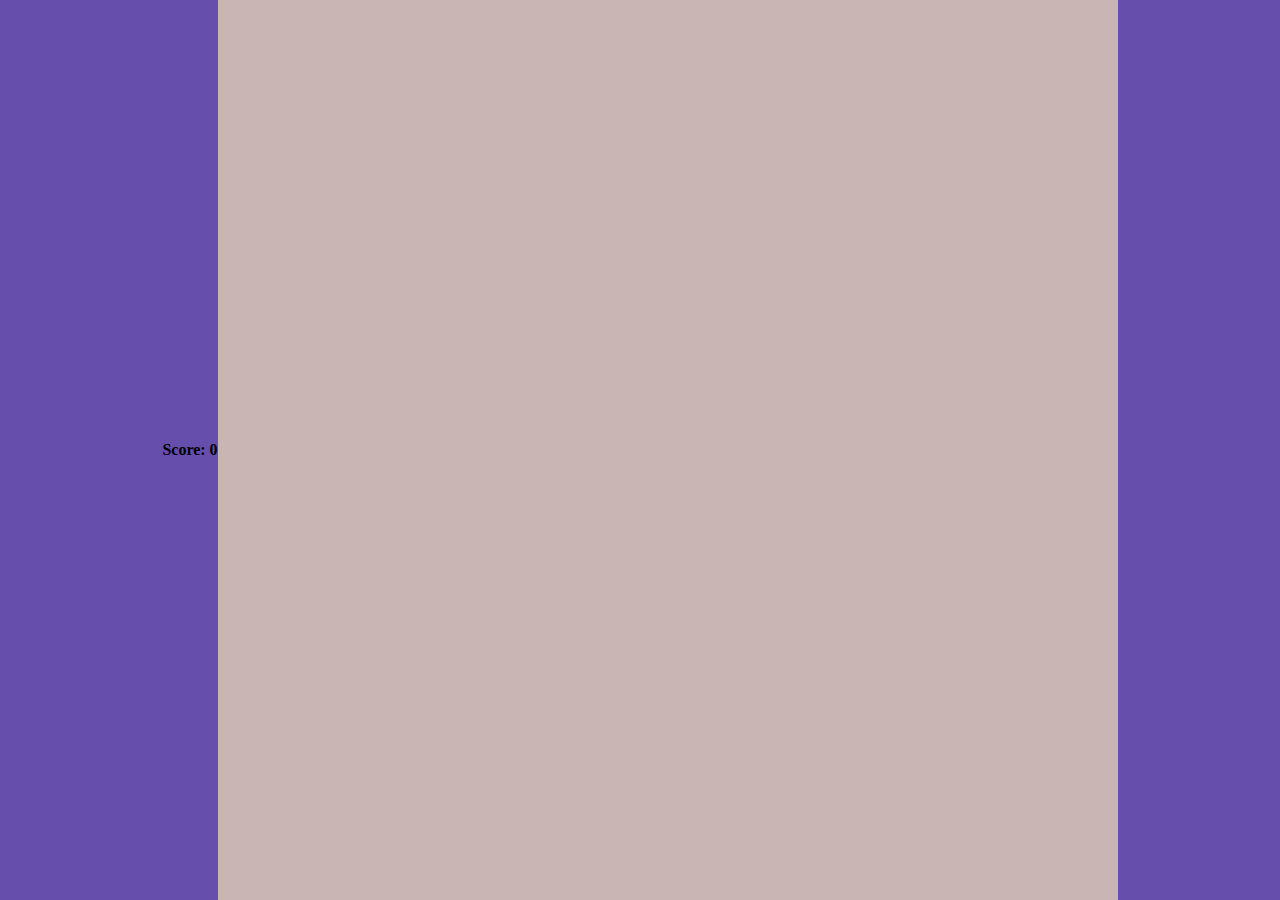
==== games/snake mobile - grid attempts/index.html @ 12c1dce4 "big moves" ====
<!DOCTYPE html>
  <html lang="en">
  <head>
    <meta charset="UTF-8">
    <meta http-equiv="X-UA-Compatible" content="IE=edge">
    <meta name="viewport" content="width=device-width, initial-scale=1.0">
    <title>snake</title>
    <link rel="stylesheet" href="snake.css">
  </head>
  <script src="game.js" defer type="module"></script>
  <body>
    <h4 id="score">Score: 0</h4>
    <div id="game-board"></div>
  </body>
</html>
---- games/snake mobile - grid attempts/snake.css ----
body {
  display: flex;
  justify-content: center;
  align-items: center;
  height: 100vh;
  width: 100vw;
  padding: 0;
  margin: 0;
  background-color: rgb(102, 79, 172);
  overflow: hidden
}

#game-board {
  width: 100vmin;
  height: 100vmin;
  background-color: rgb(202, 181, 181);
  display: grid;
  grid-template-columns: repeat(21, 1fr);
  grid-template-rows: repeat(21, 1fr);
  /* border: 1px solid ghostwhite; */
}

.field {
  border: 1px solid ghostwhite;
  background-color: lightgreen;
  grid-template-columns: repeat(21, 1fr);
  grid-template-rows: repeat(21, 1fr);
  width: 100vmin;
  height: 100vmin;
}

.snake {
  background-color: green;
  border: 0.25vmin solid rgb(64, 248, 55);
}

.apple {
  background-color: rgb(94, 2, 2);
  border: 0.25vmin solid rgb(255, 0, 0);
  /* -webkit-animation: breathing 5s ease-out infinite normal;
  animation: breathing 5s ease-out infinite normal;
  -webkit-font-smoothing: antialiased; */
}

.gameboard-tile {
  border: 1px solid black;
}
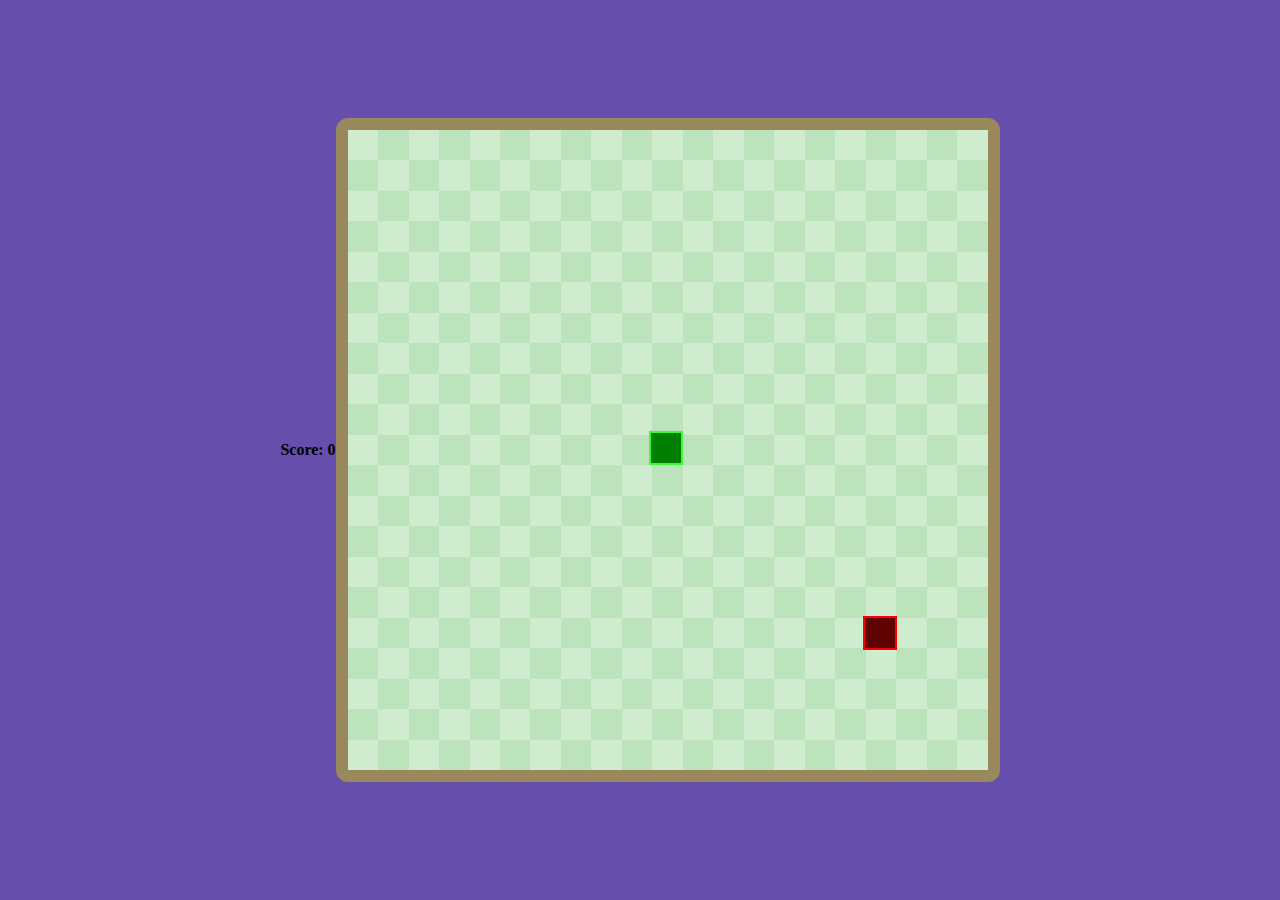
==== commit a11a284e: "general save" ====
--- a/games/snake mobile - grid attempts/index.html
+++ b/games/snake mobile - grid attempts/index.html
@@ -10,6 +10,9 @@
   <script src="game.js" defer type="module"></script>
   <body>
     <h4 id="score">Score: 0</h4>
-    <div id="game-board"></div>
+    <div id="container-action">
+      <div id="board-utility"></div>
+      <div id="board"></div>
+    </div>
   </body>
 </html>
--- a/games/snake mobile - grid attempts/snake.css
+++ b/games/snake mobile - grid attempts/snake.css
@@ -10,38 +10,71 @@
   overflow: hidden
 }
 
-#game-board {
-  width: 100vmin;
-  height: 100vmin;
-  background-color: rgb(202, 181, 181);
+#board {
+  width: 50vw;
+  height: 50vw;
+  margin: auto;
   display: grid;
-  grid-template-columns: repeat(21, 1fr);
-  grid-template-rows: repeat(21, 1fr);
-  /* border: 1px solid ghostwhite; */
+  grid-template-columns: repeat(21, auto);
+  grid-template-rows: repeat(21, auto);
+  border: 12px solid #99885c;
+  border-radius: 12px;
 }
 
-.field {
+#container-action {
+  display: grid;
+}
+
+#board-utility, #board{
+  grid-column: 1;
+  grid-row: 1;
+}
+
+#board-utility {
+  width: 50vw;
+  height: 50vw;
+  margin: auto;
+  display: grid;
+  grid-template-columns: repeat(21, auto);
+  grid-template-rows: repeat(21, auto);
+  z-index: 10;
+  border: 12px solid transparent;
+}
+
+.snake {
+  background-color: green;
+  border: 0.25vmin solid rgb(64, 248, 55);
+  z-index: 10;
+}
+
+.apple {
+  background-color: rgb(94, 2, 2);
+  border: 0.25vmin solid rgb(255, 0, 0);
+  z-index: 10;
+}
+
+.generated-tile {
+  /* class that the tiles share */
+}
+
+.light-green {
+  background-color: rgb(207, 236, 207);
+}
+.green {
+  background-color: rgb(189, 227, 189);
+}
+
+/* NOT SURE IF IT GIVES OUT ANY USE */
+
+/* .gameboard-tile {
+  border: 1px solid black;
+} */
+
+/* .field {
   border: 1px solid ghostwhite;
   background-color: lightgreen;
   grid-template-columns: repeat(21, 1fr);
   grid-template-rows: repeat(21, 1fr);
   width: 100vmin;
   height: 100vmin;
-}
-
-.snake {
-  background-color: green;
-  border: 0.25vmin solid rgb(64, 248, 55);
-}
-
-.apple {
-  background-color: rgb(94, 2, 2);
-  border: 0.25vmin solid rgb(255, 0, 0);
-  /* -webkit-animation: breathing 5s ease-out infinite normal;
-  animation: breathing 5s ease-out infinite normal;
-  -webkit-font-smoothing: antialiased; */
-}
-
-.gameboard-tile {
-  border: 1px solid black;
-}
+} */
